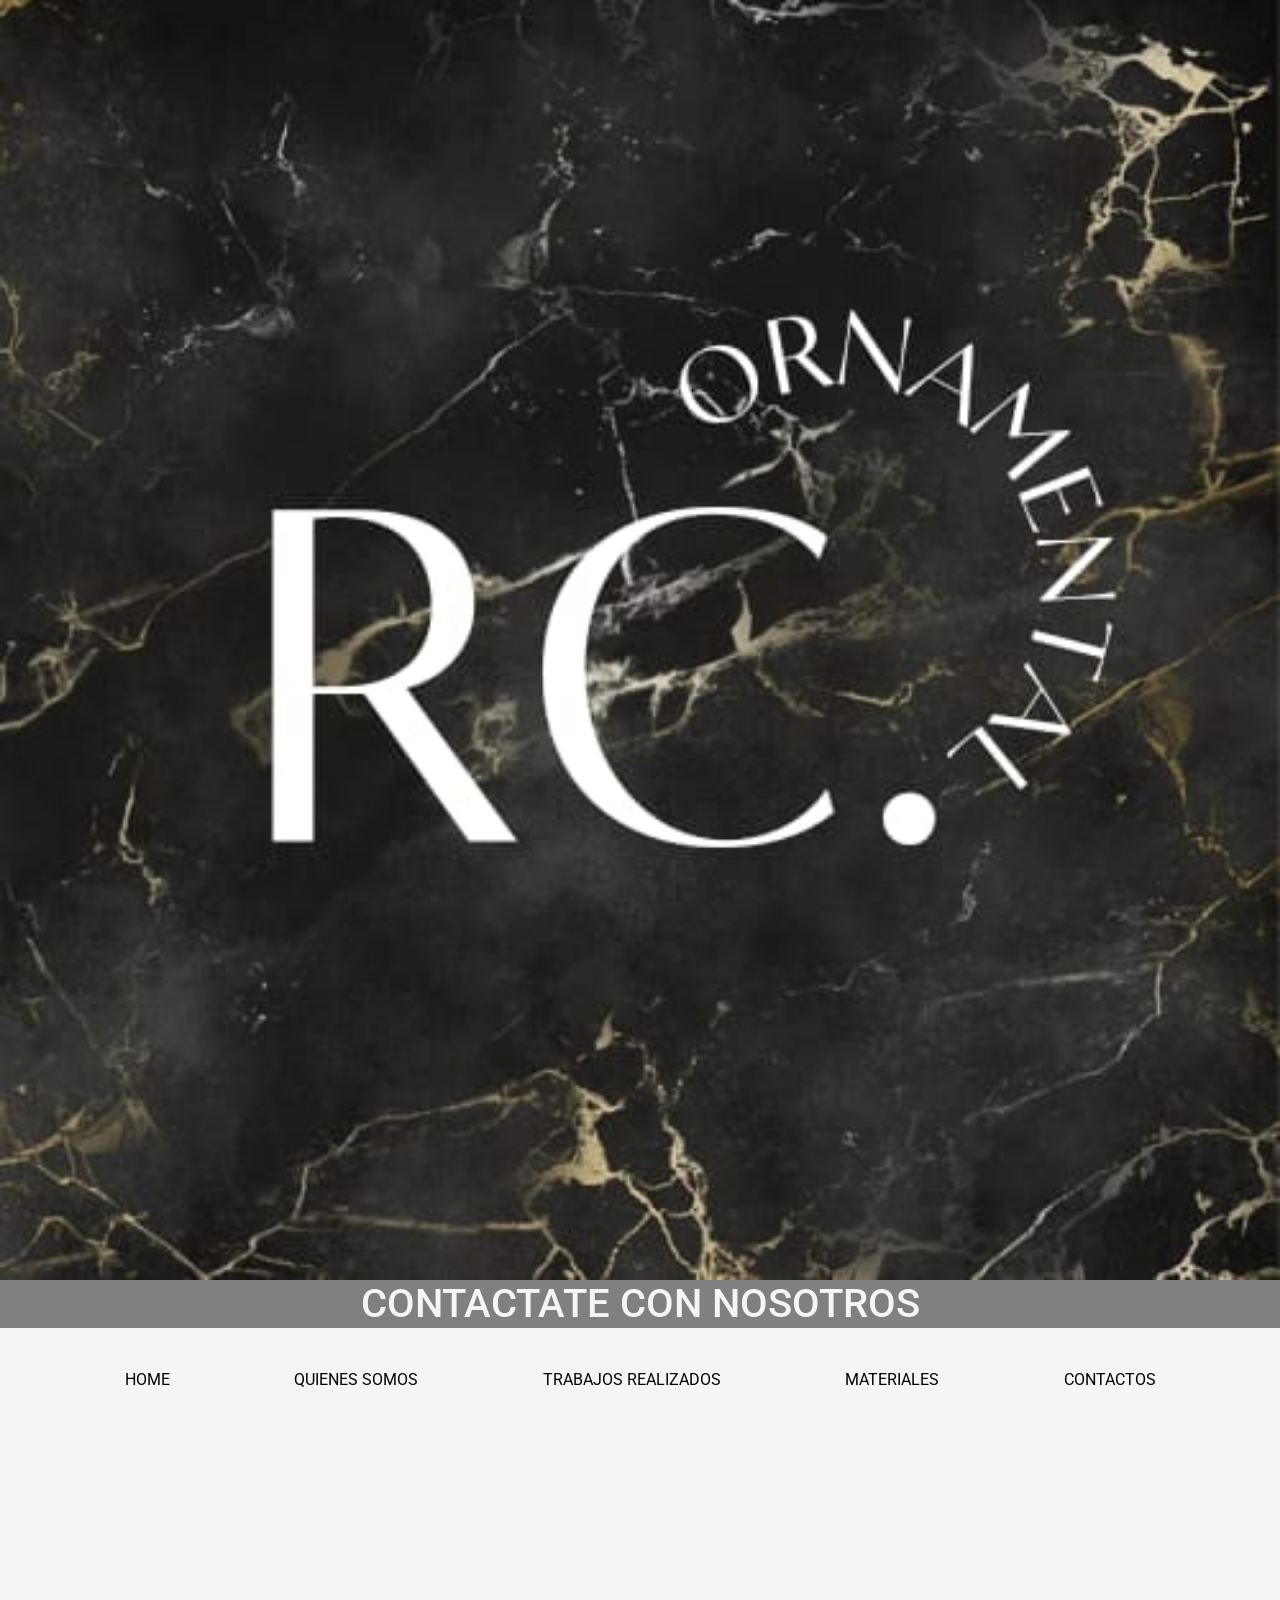
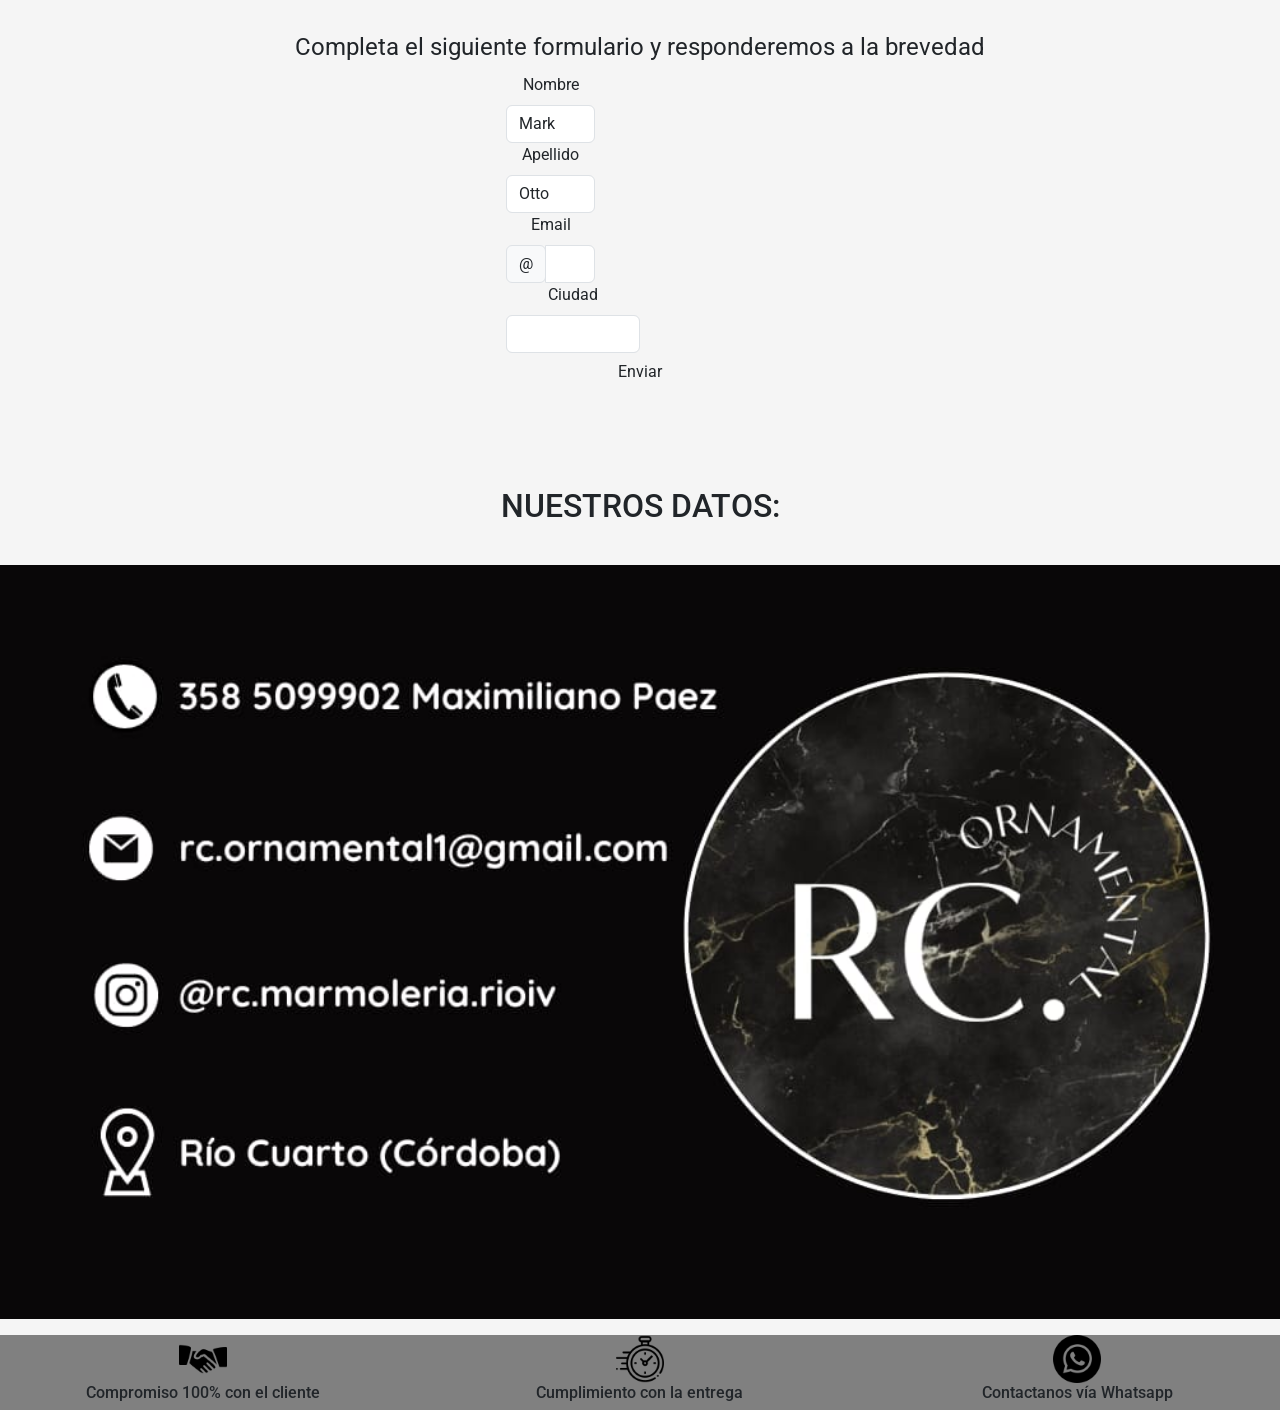
==== pages/contacto.html @ a0104ed0 "añadir archivo" ====
<!DOCTYPE html>
<html lang="en">

<head>
    <meta charset="UTF-8">
    <meta http-equiv="X-UA-Compatible" content="IE=edge">
    <meta name="viewport" content="width=device-width, initial-scale=1.0">
    <meta name="description" content="Formulario e Informacion de Contacto">
    <meta name="keywords" content="Ubicacion,Contacto,Telefono,Email,Instagrame,facebook,Marmol,Silestone,Compromiso,Cumplimiento,Mesada,Vantorys">
    <link rel="stylesheet" href="https://fonts.googleapis.com/css2?family=Roboto:wght@300&display=swap">
    <link href="https://cdn.jsdelivr.net/npm/bootstrap@5.3.0/dist/css/bootstrap.min.css" rel="stylesheet"
        integrity="sha384-9ndCyUaIbzAi2FUVXJi0CjmCapSmO7SnpJef0486qhLnuZ2cdeRhO02iuK6FUUVM" crossorigin="anonymous">
    <link rel="stylesheet" href="../css/style.css">
    <title> CONTACTOS</title>
</head>

<body>
    <header>
        <div class="chico">
            <img class="logo-1" src="../imagen/imagen-logo.jpg" alt="logo">
        </div>
        
        <div class="grande">
            <img class="logo-2" src="../imagen/imagen-logo.jpg" alt="logo">
        </div>

        <h1>CONTACTATE CON NOSOTROS</h1>
        <nav>
            <ul>
                <li>
                    <a href="../index.html">
                        HOME
                    </a>

                </li>
                <li>
                    <a href="quienes-somos.html">
                        QUIENES SOMOS
                    </a>
                </li>

                <li>
                    <a href="trabajos-realizados.html">
                        TRABAJOS REALIZADOS
                    </a>
                </li>

                <li>
                    <a href="materiales.html">
                        MATERIALES
                    </a>
                </li>
                <li>
                    <a href="contacto.html">
                        CONTACTOS
                    </a>
                </li>

            </ul>
        </nav>

    </header>

    <main class="centrar">

        <iframe
            src="https://www.google.com/maps/embed?pb=!1m18!1m12!1m3!1d3340.858660803673!2d-64.3521788250869!3d-33.13907758163242!2m3!1f0!2f0!3f0!3m2!1i1024!2i768!4f13.1!3m3!1m2!1s0x95d2001d30e901fd%3A0xcc2afab4dc054853!2sAlberdi%202146%2C%20R%C3%ADo%20Cuarto%2C%20C%C3%B3rdoba!5e0!3m2!1ses-419!2sar!4v1686326664676!5m2!1ses-419!2sar"
            width="1350" height="450" style="border:0;" allowfullscreen="" loading="lazy"
            referrerpolicy="no-referrer-when-downgrade"></iframe>

        <form>
            <fieldset class="formato">
                <legend class="leyenda"> Completa el siguiente formulario y responderemos a la brevedad </legend>
                <div class="hijo">
                    <div class="c">
                        <form class="row g-3 needs-validation" novalidate>
                            <div class="col-md-4">
                                <label for="validationCustom01" class="form-label">Nombre</label>
                                <input type="text" class="form-control" id="validationCustom01" value="Mark" required>

                            </div>
                            <div class="col-md-4">
                                <label for="validationCustom02" class="form-label">Apellido</label>
                                <input type="text"  class="form-control"  id="validationCustom02" value="Otto" required>

                            </div>
                            <div class="col-md-4">
                                <label for="validationCustomUsername" class="form-label">Email</label>
                                <div class="input-group has-validation">
                                    <span class="input-group-text" id="inputGroupPrepend">@</span>
                                    <input type="text" class="form-control" id="validationCustomUsername"
                                        aria-describedby="inputGroupPrepend" required>

                                </div>
                            </div>
                            <div class="col-md-6">
                                <label for="validationCustom03" class="form-label">Ciudad</label>
                                <input type="text" class="form-control" id="validationCustom03" required>

                            </div>

                            <div class="col-12">
                                <button class="btn color-boton" type="submit">Enviar</button>
                            </div>
                    </div>
                </div>
        </form>
        </fieldset>
        </form>
        </div>
    </main>

    <seccion>
        <div class="dato">
            <h2>NUESTROS DATOS:</h2>
        </div>
        <div>
            <img class="info" src="../imagen/imagen-info.jpg" alt="info">
        </div>
        </div>
    </seccion>

    <footer>
        <div>

            <img class=imagen src="../imagen/apreton-de-manos.png" alt="acuerdo">

            <h2>Compromiso 100% con el cliente</h2>
        </div>
        <div>
            <img class=imagen src="../imagen/reloj.png" alt="reloj">
            <h2>Cumplimiento con la entrega</h2>

        </div>
        <div>
            <img class=imagen src="../imagen/whatsapp.png" alt="icono Whatsapp">
            <h2>Contactanos vía Whatsapp </h2>
        </div>
    </footer>

    <script src="https://cdn.jsdelivr.net/npm/bootstrap@5.3.0/dist/js/bootstrap.bundle.min.js"
        integrity="sha384-geWF76RCwLtnZ8qwWowPQNguL3RmwHVBC9FhGdlKrxdiJJigb/j/68SIy3Te4Bkz"
        crossorigin="anonymous"></script>
</body>

</html>
---- css/style.css ----
header nav ul, main form, main form fieldset legend .leyenda, main .materiales, seccion div h2 {
  text-align: center;
  padding: 2rem; }

* {
  margin: 0;
  padding: 0;
  box-sizing: border-box;
  font-family: 'Roboto', sans-serif; }

body {
  background-color: whitesmoke; }

header {
  background-color: whitesmoke; }
  header img {
    width: 100%;
    height: 100%;
    object-fit: cover; }
  header .chico {
    display: flex;
    justify-content: center;
    align-items: center; }
  header .logo-1 {
    text-align: center;
    width: 10rem;
    height: 10rem; }
  header .logo-2 {
    display: none; }
  header h1 {
    color: whitesmoke;
    background-color: gray;
    text-align: center; }
  header nav ul {
    flex-direction: column;
    display: flex;
    justify-content: center;
    align-items: center;
    gap: 2rem; }
    header nav ul li {
      list-style: none;
      display: flex; }
      header nav ul li a {
        display: flex;
        color: black;
        text-decoration: none;
        list-style: none;
        font-size: 12px; }
      header nav ul li a:active {
        background-color: gainsboro; }

main .centrar {
  display: flex;
  justify-content: center;
  align-items: center; }

main .parrafo {
  margin-top: 1rem;
  text-align: center;
  padding: 1rem; }

main div img {
  width: 100%;
  height: 100%;
  object-fit: cover; }

main iframe {
  width: 100%;
  height: 100%;
  object-fit: cover; }

main form fieldset .formato {
  display: flex;
  justify-content: center;
  align-items: center;
  flex-direction: column;
  color: gray; }

main form fieldset legend .leyenda {
  color: gray; }

main form fieldset legend form .h {
  padding: 4rem; }

main form fieldset legend form div button .color-boton {
  background-color: gray;
  color: #000000; }

main .hijo {
  display: flex;
  justify-content: center;
  align-items: center;
  flex-direction: column;
  text-align: center;
  gap: 1rem; }
  main .hijo .c {
    text-align: center; }

main .materiales {
  background-color: gainsboro; }

main .mi-clase:not(.collapsed) {
  background-color: gainsboro;
  border-color: gainsboro; }

main .acordion-item:not(.collapsed) .acordion-button:not(.collapsed) {
  border-color: transparent; }

main .accordion-button:focus {
  outline: none !important;
  box-shadow: none !important; }

seccion div img {
  width: 100%;
  height: 100%;
  object-fit: cover; }

seccion div .dato {
  display: flex;
  justify-content: center;
  align-items: center; }

seccion div h2 {
  margin-top: 2rem; }

footer {
  background-color: gray;
  gap: 2rem;
  margin-top: 1rem;
  display: flex;
  justify-content: center;
  align-items: center;
  flex-direction: column; }
  footer div h2 {
    font-size: 10px; }

@media screen and (min-width: 500px) {
  header .logo-1 {
    display: none; }
  header .logo-2 {
    display: block; }
  header nav ul {
    display: flex;
    flex-direction: row;
    justify-content: space-evenly;
    align-items: center;
    padding: 2rem;
    gap: 2rem; }
  footer {
    display: flex;
    flex-direction: row; }
    footer div {
      display: flex;
      justify-content: center;
      align-items: center;
      flex-direction: column; }
      footer div img {
        width: 3rem;
        height: 3rem;
        animation: img 5s 5s; }
  @keyframes img {
    0% {
      transform: scale(1); }
    15% {
      transform: scale(1, 2); }
    25% {
      transform: scale(1, 5); }
    100% {
      transform: scale(1); } }
      footer div h2 {
        text-align: center;
        gap: 2rem;
        font-size: 12px; } }

@media screen and (min-width: 768px) {
  header img {
    width: 100%;
    height: 100%;
    object-fit: cover; }
  header .logo-2 {
    display: block;
    width: 100%;
    height: 50%;
    object-fit: cover; }
  header nav ul li a {
    font-size: 16px; }
  main div .m {
    height: 70vh;
    display: grid;
    gap: 1rem;
    grid-template-columns: repeat(2, 1fr);
    grid-template-rows: repeat(2, 50%);
    grid-template-areas: "imagen1 imagen2" "imagen3 imagen4";
    margin: 1rem 1rem 2rem 1rem; }
  main .imagen1 {
    grid-area: imagen1; }
  main .imagen2 {
    grid-area: imagen2; }
  main .imagen3 {
    grid-area: imagen3; }
  main .imagen4 {
    grid-area: imagen4; }
  main div .l {
    height: 70vh;
    display: grid;
    gap: 1rem;
    grid-template-columns: repeat(2, 1fr);
    grid-template-rows: repeat(2, 50%);
    grid-template-areas: "imagen5 imagen6" "imagen7 imagen8";
    margin: 1rem 1rem 2rem 1rem; }
  main .imagen5 {
    grid-area: imagen5; }
  main .imagen6 {
    grid-area: imagen6; }
  main .imagen7 {
    grid-area: imagen7; }
  main .imagen8 {
    grid-area: imagen8; }
  main div .s {
    height: 70vh;
    display: grid;
    gap: 1rem;
    grid-template-columns: repeat(2, 1fr);
    grid-template-rows: repeat(2, 50%);
    grid-template-areas: "imagen9 imagen10" "imagen11 imagen12";
    margin: 1rem 1rem 2rem 1rem; }
  main .imagen9 {
    grid-area: imagen9; }
  main .imagen10 {
    grid-area: imagen10; }
  main .imagen11 {
    grid-area: imagen11; }
  main .imagen12 {
    grid-area: imagen12; }
  main div .p {
    height: 70vh;
    display: grid;
    gap: 1rem;
    grid-template-columns: repeat(2, 1fr);
    grid-template-rows: repeat(2, 50%);
    grid-template-areas: "imagen13 imagen14" "imagen15 imagen16";
    margin: 1rem 1rem 3rem 1rem; }
  main .imagen13 {
    grid-area: imagen13; }
  main .imagen14 {
    grid-area: imagen14; }
  main .imagen15 {
    grid-area: imagen15; }
  main .imagen16 {
    grid-area: imagen16; }
  main div .cocina {
    height: 70vh;
    display: grid;
    gap: 1rem;
    grid-template-columns: repeat(2, 1fr);
    grid-template-rows: repeat(4, 50%);
    grid-template-areas: "cocina-1 cocina-2" "cocina-3 cocina-4" "cocina-5 cocina-6" "cocina-7 cocina-7";
    margin: 1rem 1rem 27rem 1rem; }
  main .cocina-1 {
    grid-area: cocina-1; }
  main .cocina-2 {
    grid-area: cocina-2; }
  main .cocina-3 {
    grid-area: cocina-3; }
  main .cocina-4 {
    grid-area: cocina-4; }
  main .cocina-5 {
    grid-area: cocina-5; }
  main .cocina-6 {
    grid-area: cocina-6; }
  main .cocina-7 {
    grid-area: cocina-7;
    column-span: 2; }
  main div .b {
    height: 95vh;
    display: grid;
    gap: 10px;
    grid-template-columns: repeat(2, 1fr);
    grid-template-rows: repeat(3, 60%);
    grid-template-areas: "b-1 b-2" "b-4 b-5" "b-3 b-3";
    margin: 1rem 1rem 35rem 1rem; }
  main .b-1 {
    grid-area: b-1; }
  main .b-2 {
    grid-area: b-2; }
  main .b-3 {
    grid-area: b-3;
    column-span: 2; }
  main .b-4 {
    grid-area: b-4; }
  main .b-5 {
    grid-area: b-5; }
  main div .otros {
    height: 70vh;
    display: grid;
    gap: 1rem;
    grid-template-columns: repeat(2, 1fr);
    grid-template-rows: repeat(1, 90%);
    grid-template-areas: "otros-1 otros-2";
    margin: 1rem 1rem 3rem 1rem; }
  main .otros-1 {
    grid-area: otros-1;
    column-span: 2; }
  main .otros-2 {
    grid-area: otros-2;
    column-span: 2; }
  footer div {
    width: 100%;
    height: 100%;
    object-fit: cover; }
    footer div h2 {
      font-size: 16px; } }

@media screen and (min-width: 1024px) {
  header .logo-2 {
    display: block;
    width: 100%;
    height: 80%;
    object-fit: cover; }
  header nav ul li a {
    font-size: 16px; }
  main div .m {
    grid-template-columns: repeat(4, 1fr);
    grid-template-rows: repeat(1, 50%);
    grid-template-areas: "imagen1 imagen2 imagen3 imagen4";
    margin: 2rem 1rem 1rem 1rem; }
  main div .l {
    grid-template-columns: repeat(4, 1fr);
    grid-template-rows: repeat(1, 50%);
    grid-template-areas: "imagen5 imagen6 imagen7 imagen8";
    margin: 2rem 1rem 1rem 1rem; }
  main div .s {
    grid-template-columns: repeat(4, 1fr);
    grid-template-rows: repeat(1, 50%);
    grid-template-areas: "imagen9 imagen10 imagen11 imagen12";
    margin: 2rem 1rem 1rem 1rem; }
  main div .p {
    grid-template-columns: repeat(3, 1fr);
    grid-template-rows: repeat(1, 50%);
    grid-template-areas: "imagen13 imagen14 imagen15 imagen16";
    margin: 2rem 1rem 1rem 1rem; }
  main div .cocina {
    grid-template-columns: repeat(2, 1fr);
    grid-template-rows: repeat(4, 80%);
    grid-template-areas: "cocina-1 cocina-2" "cocina-3 cocina-4" "cocina-5 cocina-6" "cocina-7 cocina-7";
    margin: 1rem 1rem 63rem 1rem; }
  .b {
    height: 90vh;
    display: grid;
    grid-template-columns: repeat(2, 1fr);
    grid-template-rows: repeat(3, 95%);
    grid-template-areas: "b-1 b-2" "b-4 b-5" "b-3 b-3";
    margin: 1rem 1rem 65rem 1rem; }
  div .otros {
    height: 85vh;
    display: grid;
    grid-template-columns: repeat(2, 1fr);
    grid-template-rows: repeat(1, 95%);
    grid-template-areas: "otros-1 otros-2";
    margin: 1rem 1rem 3rem 1rem; } }
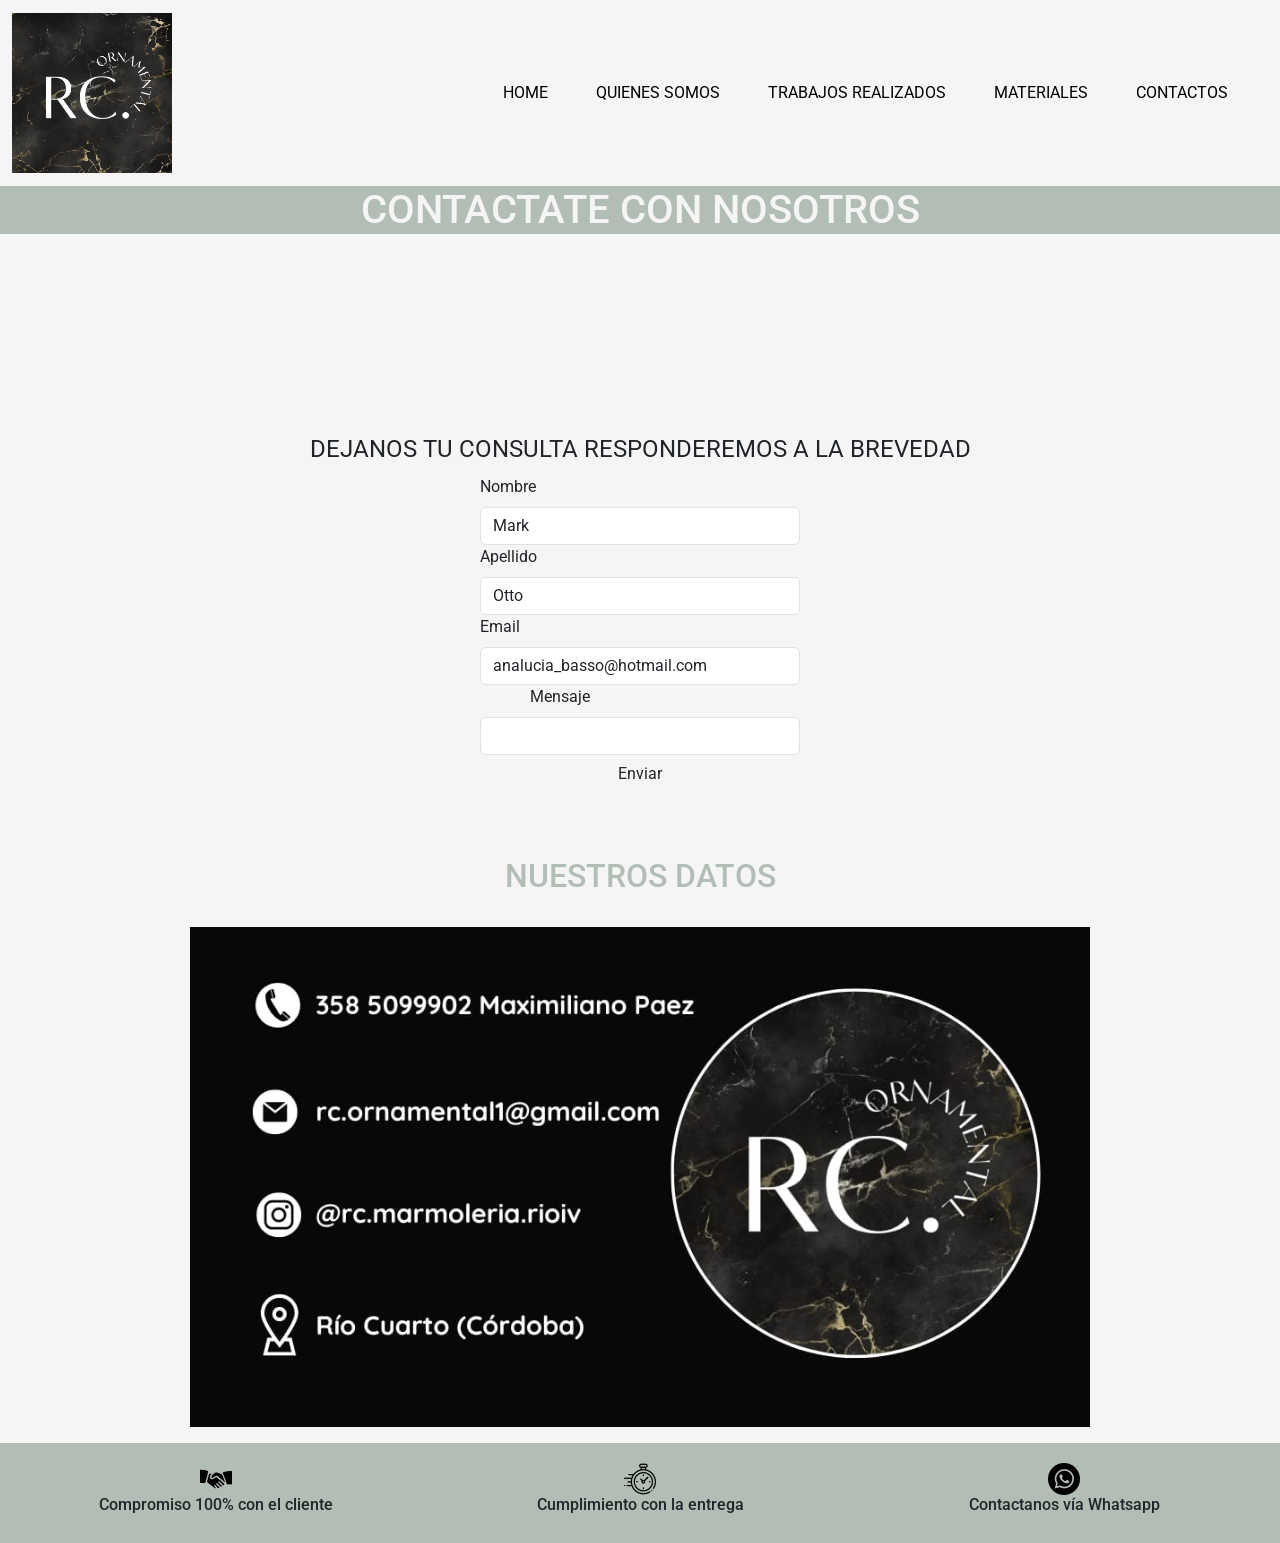
==== commit a719b731: "ad" ====
--- a/pages/contacto.html
+++ b/pages/contacto.html
@@ -6,7 +6,8 @@
     <meta http-equiv="X-UA-Compatible" content="IE=edge">
     <meta name="viewport" content="width=device-width, initial-scale=1.0">
     <meta name="description" content="Formulario e Informacion de Contacto">
-    <meta name="keywords" content="Ubicacion,Contacto,Telefono,Email,Instagrame,facebook,Marmol,Silestone,Compromiso,Cumplimiento,Mesada,Vantorys">
+    <meta name="keywords"
+        content="Ubicacion,Contacto,Telefono,Email,Instagrame,facebook,Marmol,Silestone,Compromiso,Cumplimiento,Mesada,Vantorys">
     <link rel="stylesheet" href="https://fonts.googleapis.com/css2?family=Roboto:wght@300&display=swap">
     <link href="https://cdn.jsdelivr.net/npm/bootstrap@5.3.0/dist/css/bootstrap.min.css" rel="stylesheet"
         integrity="sha384-9ndCyUaIbzAi2FUVXJi0CjmCapSmO7SnpJef0486qhLnuZ2cdeRhO02iuK6FUUVM" crossorigin="anonymous">
@@ -16,49 +17,41 @@
 
 <body>
     <header>
-        <div class="chico">
-            <img class="logo-1" src="../imagen/imagen-logo.jpg" alt="logo">
-        </div>
-        
-        <div class="grande">
-            <img class="logo-2" src="../imagen/imagen-logo.jpg" alt="logo">
+        <div class="grande"><img class="logo-2" src="../imagen/image-logo.png" alt="logo">
         </div>
 
-        <h1>CONTACTATE CON NOSOTROS</h1>
-        <nav>
-            <ul>
-                <li>
-                    <a href="../index.html">
-                        HOME
-                    </a>
-
-                </li>
-                <li>
-                    <a href="quienes-somos.html">
-                        QUIENES SOMOS
-                    </a>
-                </li>
-
-                <li>
-                    <a href="trabajos-realizados.html">
-                        TRABAJOS REALIZADOS
-                    </a>
-                </li>
-
-                <li>
-                    <a href="materiales.html">
-                        MATERIALES
-                    </a>
-                </li>
-                <li>
-                    <a href="contacto.html">
-                        CONTACTOS
-                    </a>
-                </li>
-
-            </ul>
+        <nav class="navbar navbar-expand-lg menu-color">
+            <div class="container-fluid">
+                <a class="navbar-brand" href="index.html">
+                    <div class="chico"><img class="logo-1" src="../imagen/image-logo.png" alt="logo">
+                    </div>
+                </a>
+                <button class="navbar-toggler" type="button" data-bs-toggle="collapse" data-bs-target="#navbarNav"
+                    aria-controls="navbarNav" aria-expanded="false" aria-label="Toggle navigation">
+                    <span class="navbar-toggler-icon"></span>
+                </button>
+                <div class="collapse navbar-collapse" id="navbarNav">
+                    <ul class="navbar-nav menu">
+                        <li class="nav-item menu-cent ">
+                            <a class="nav-link active menu-1" aria-current="page" href="../index.html">HOME</a>
+                        </li>
+                        <li class="nav-item menu-cent">
+                            <a class="nav-link menu-1" href="quienes-somos.html">QUIENES SOMOS</a>
+                        </li>
+                        <li class="nav-item menu-cent">
+                            <a class="nav-link menu-1" href="trabajos-realizados.html">TRABAJOS REALIZADOS</a>
+                        </li>
+                        <li class="nav-item menu-cent">
+                            <a class="nav-link menu-1" href="materiales.html">MATERIALES</a>
+                        </li>
+                        <li class="nav-item menu-cent">
+                            <a class="nav-link menu-1" href="contacto.html">CONTACTOS</a>
+                        </li>
+                    </ul>
+                </div>
+            </div>
         </nav>
-
+        <h1> CONTACTATE CON NOSOTROS</h1>
     </header>
 
     <main class="centrar">
@@ -70,32 +63,31 @@
 
         <form>
             <fieldset class="formato">
-                <legend class="leyenda"> Completa el siguiente formulario y responderemos a la brevedad </legend>
+                <legend class="leyenda"> DEJANOS TU CONSULTA RESPONDEREMOS A LA BREVEDAD </legend>
                 <div class="hijo">
                     <div class="c">
                         <form class="row g-3 needs-validation" novalidate>
                             <div class="col-md-4">
-                                <label for="validationCustom01" class="form-label">Nombre</label>
-                                <input type="text" class="form-control" id="validationCustom01" value="Mark" required>
+                                <label for="validationCustom01" class="form-label desc">Nombre</label>
+                                <input type="text" class="form-control complet" id="validationCustom01" value="Mark"
+                                    required>
+                            </div>
+                            <div class="col-md-4">
+                                <label for="validationCustom02" class="form-label desc">Apellido</label>
+                                <input type="text" class="form-control complet" id="validationCustom02" value="Otto"
+                                    required>
 
                             </div>
                             <div class="col-md-4">
-                                <label for="validationCustom02" class="form-label">Apellido</label>
-                                <input type="text"  class="form-control"  id="validationCustom02" value="Otto" required>
+                                <label for="validationCustomUsername" class="form-label desc">Email</label>
+                                <input type="email" class="form-control complet" id="validationCustomUsername"
+                                    value="analucia_basso@hotmail.com" aria-describedby="inputGroupPrepend" required>
+
 
                             </div>
-                            <div class="col-md-4">
-                                <label for="validationCustomUsername" class="form-label">Email</label>
-                                <div class="input-group has-validation">
-                                    <span class="input-group-text" id="inputGroupPrepend">@</span>
-                                    <input type="text" class="form-control" id="validationCustomUsername"
-                                        aria-describedby="inputGroupPrepend" required>
-
-                                </div>
-                            </div>
                             <div class="col-md-6">
-                                <label for="validationCustom03" class="form-label">Ciudad</label>
-                                <input type="text" class="form-control" id="validationCustom03" required>
+                                <label for="validationCustom03" class="form-label">Mensaje</label>
+                                <input type="text" class="form-control complet" id="validationCustom03" required>
 
                             </div>
 
@@ -112,9 +104,9 @@
 
     <seccion>
         <div class="dato">
-            <h2>NUESTROS DATOS:</h2>
+            <h2>NUESTROS DATOS</h2>
         </div>
-        <div>
+        <div class="contact">
             <img class="info" src="../imagen/imagen-info.jpg" alt="info">
         </div>
         </div>
--- a/css/style.css
+++ b/css/style.css
@@ -1,4 +1,4 @@
-header nav ul, main form, main form fieldset legend .leyenda, main .materiales, seccion div h2 {
+main form, main form fieldset legend .leyenda, main .materiales {
   text-align: center;
   padding: 2rem; }
 
@@ -11,43 +11,31 @@
 body {
   background-color: whitesmoke; }
 
-header {
-  background-color: whitesmoke; }
-  header img {
-    width: 100%;
-    height: 100%;
-    object-fit: cover; }
-  header .chico {
-    display: flex;
-    justify-content: center;
-    align-items: center; }
-  header .logo-1 {
-    text-align: center;
-    width: 10rem;
-    height: 10rem; }
-  header .logo-2 {
-    display: none; }
-  header h1 {
-    color: whitesmoke;
-    background-color: gray;
-    text-align: center; }
-  header nav ul {
-    flex-direction: column;
-    display: flex;
-    justify-content: center;
-    align-items: center;
-    gap: 2rem; }
-    header nav ul li {
-      list-style: none;
-      display: flex; }
-      header nav ul li a {
-        display: flex;
-        color: black;
-        text-decoration: none;
-        list-style: none;
-        font-size: 12px; }
-      header nav ul li a:active {
-        background-color: gainsboro; }
+header img {
+  width: 100%;
+  height: 100%;
+  object-fit: cover; }
+
+header .chico {
+  display: flex;
+  justify-content: center;
+  align-items: center; }
+
+header .logo-1 {
+  text-align: center;
+  width: 10rem;
+  height: 10rem; }
+
+header .logo-2 {
+  display: none; }
+
+header h1 {
+  color: whitesmoke;
+  background-color: #B2BEB5;
+  text-align: center; }
+
+header a:active {
+  background-color: #B2BEB5; }
 
 main .centrar {
   display: flex;
@@ -55,9 +43,9 @@
   align-items: center; }
 
 main .parrafo {
-  margin-top: 1rem;
+  margin-top: 3rem;
   text-align: center;
-  padding: 1rem; }
+  padding: 0, 5rem; }
 
 main div img {
   width: 100%;
@@ -74,16 +62,18 @@
   justify-content: center;
   align-items: center;
   flex-direction: column;
-  color: gray; }
+  color: #B2BEB5; }
 
 main form fieldset legend .leyenda {
-  color: gray; }
+  color: #000000;
+  margin-bottom: 2rem;
+  font-size: 16px; }
 
 main form fieldset legend form .h {
   padding: 4rem; }
 
 main form fieldset legend form div button .color-boton {
-  background-color: gray;
+  background-color: #B2BEB5;
   color: #000000; }
 
 main .hijo {
@@ -97,7 +87,8 @@
     text-align: center; }
 
 main .materiales {
-  background-color: gainsboro; }
+  background-color: gainsboro;
+  color: white; }
 
 main .mi-clase:not(.collapsed) {
   background-color: gainsboro;
@@ -121,20 +112,34 @@
   align-items: center; }
 
 seccion div h2 {
+  text-align: center;
+  padding: 0, 5rem;
+  color: #B2BEB5;
   margin-top: 2rem; }
 
+seccion .contact {
+  margin-top: 2rem; }
+
 footer {
-  background-color: gray;
+  background-color: #B2BEB5;
   gap: 2rem;
   margin-top: 1rem;
-  display: flex;
-  justify-content: center;
-  align-items: center;
-  flex-direction: column; }
-  footer div h2 {
-    font-size: 10px; }
-
-@media screen and (min-width: 500px) {
+  padding: 20px;
+  display: flex; }
+  footer div {
+    display: flex;
+    justify-content: center;
+    align-items: center;
+    flex-direction: column; }
+    footer div img {
+      width: 1rem;
+      height: 1rem; }
+    footer div h2 {
+      text-align: center;
+      gap: 1rem;
+      font-size: 10px; }
+
+@media screen and (min-width: 480px) {
   header .logo-1 {
     display: none; }
   header .logo-2 {
@@ -154,32 +159,26 @@
       justify-content: center;
       align-items: center;
       flex-direction: column; }
-      footer div img {
-        width: 3rem;
-        height: 3rem;
-        animation: img 5s 5s; }
-  @keyframes img {
-    0% {
-      transform: scale(1); }
-    15% {
-      transform: scale(1, 2); }
-    25% {
-      transform: scale(1, 5); }
-    100% {
-      transform: scale(1); } }
       footer div h2 {
         text-align: center;
         gap: 2rem;
-        font-size: 12px; } }
-
-@media screen and (min-width: 768px) {
+        font-size: 12px; }
+      footer div img {
+        width: 2rem;
+        height: 2rem; } }
+
+@media screen and (min-width: 600px) {
   header img {
     width: 100%;
     height: 100%;
     object-fit: cover; }
+  header .grande {
+    display: flex;
+    justify-content: center;
+    align-items: center; }
   header .logo-2 {
     display: block;
-    width: 100%;
+    width: 50%;
     height: 50%;
     object-fit: cover; }
   header nav ul li a {
@@ -313,21 +312,53 @@
   main .otros-2 {
     grid-area: otros-2;
     column-span: 2; }
+  main form {
+    display: flex;
+    justify-content: center;
+    align-items: center; }
+    main form .complet {
+      width: 20rem; }
+  main .desc {
+    display: flex;
+    text-align: center; }
   footer div {
     width: 100%;
     height: 100%;
     object-fit: cover; }
     footer div h2 {
-      font-size: 16px; } }
-
-@media screen and (min-width: 1024px) {
+      font-size: 16px; }
+  footer img {
+    width: 2rem;
+    height: 2rem; } }
+
+@media screen and (min-width: 980px) {
+  header .logo-1 {
+    display: block; }
   header .logo-2 {
-    display: block;
-    width: 100%;
-    height: 80%;
-    object-fit: cover; }
-  header nav ul li a {
+    display: none; }
+  header .menu {
+    display: flex;
+    justify-content: end;
+    align-items: center;
+    padding: 2rem;
+    gap: 2rem;
+    width: 100%; }
+  header .menu-cent {
+    display: flex;
+    list-style: none; }
+  header .menu-1 {
+    display: flex;
+    color: #000000;
+    text-decoration: none;
+    list-style: none;
     font-size: 16px; }
+  main .img-home {
+    display: flex;
+    justify-content: space-around;
+    align-items: center; }
+  main .carousel-item {
+    height: 600px;
+    width: 600px; }
   main div .m {
     grid-template-columns: repeat(4, 1fr);
     grid-template-rows: repeat(1, 50%);
@@ -371,4 +402,18 @@
     grid-template-columns: repeat(2, 1fr);
     grid-template-rows: repeat(1, 95%);
     grid-template-areas: "otros-1 otros-2";
-    margin: 1rem 1rem 3rem 1rem; } }
+    margin: 1rem 1rem 3rem 1rem; }
+  seccion .img-home {
+    display: flex;
+    justify-content: space-around;
+    align-items: center; }
+  seccion .carousel-item {
+    height: 500px;
+    width: 800px; }
+  seccion .contact {
+    display: flex;
+    justify-content: center;
+    align-items: center; }
+  seccion .info {
+    width: 900px;
+    height: 500px; } }
